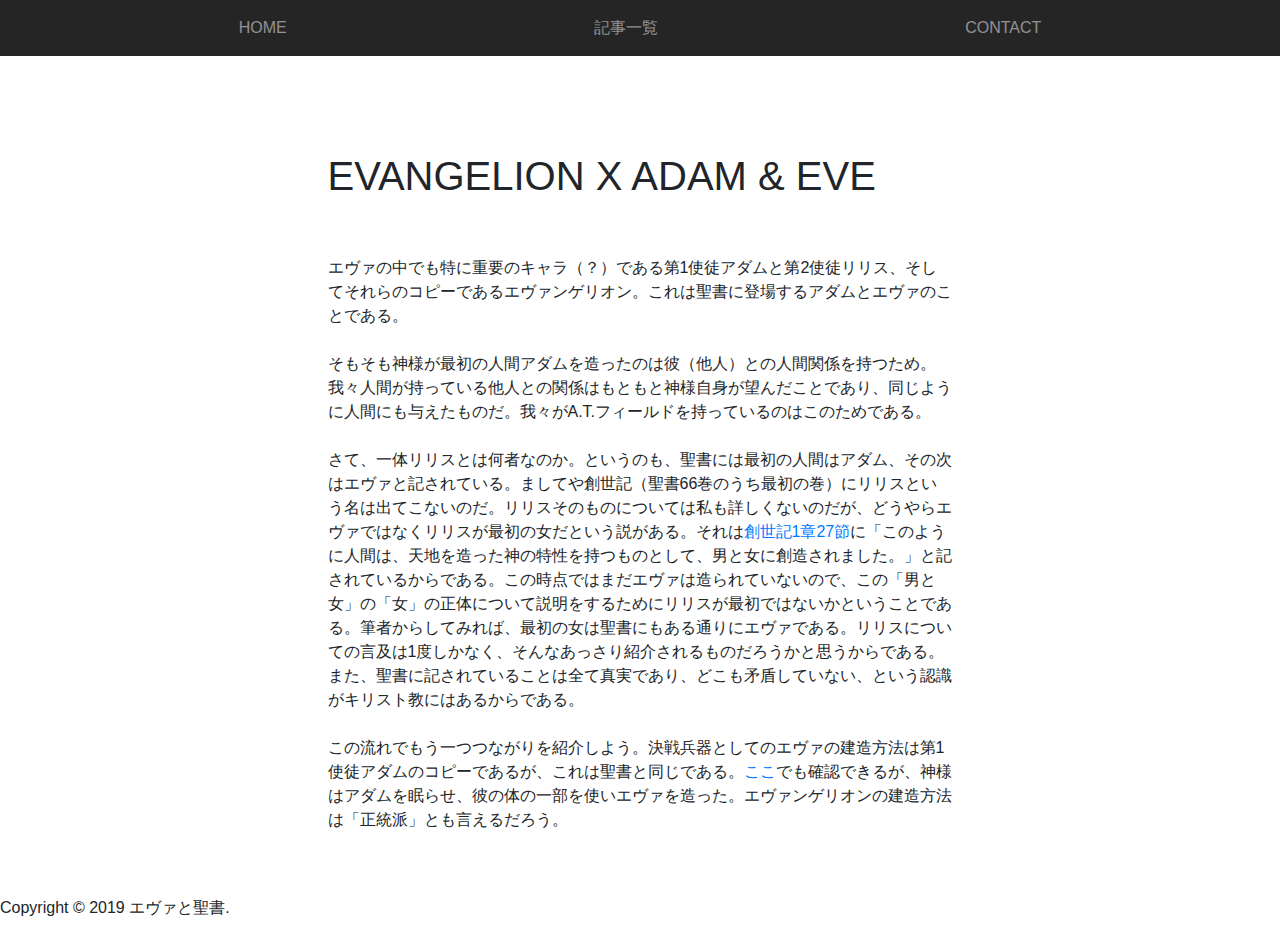
==== adam.html @ b1482bc8 "Update adam.html" ====
<!DOCTYPE html>
<html lang='ja'>

<head>

  <title>EVANGELION X ADAM & EVE</title>

  <meta charset='utf-8'>

   <link rel="stylesheet" href="https://stackpath.bootstrapcdn.com/bootstrap/4.3.1/css/bootstrap.min.css" integrity="sha384-ggOyR0iXCbMQv3Xipma34MD+dH/1fQ784/j6cY/iJTQUOhcWr7x9JvoRxT2MZw1T" crossorigin="anonymous">
  <script src="https://code.jquery.com/jquery-3.3.1.slim.min.js" integrity="sha384-q8i/X+965DzO0rT7abK41JStQIAqVgRVzpbzo5smXKp4YfRvH+8abtTE1Pi6jizo" crossorigin="anonymous"></script>
  <script src="https://stackpath.bootstrapcdn.com/bootstrap/4.3.1/js/bootstrap.min.js" integrity="sha384-JjSmVgyd0p3pXB1rRibZUAYoIIy6OrQ6VrjIEaFf/nJGzIxFDsf4x0xIM+B07jRM" crossorigin="anonymous"></script>
  <script src="https://cdnjs.cloudflare.com/ajax/libs/popper.js/1.14.7/umd/popper.min.js" integrity="sha384-UO2eT0CpHqdSJQ6hJty5KVphtPhzWj9WO1clHTMGa3JDZwrnQq4sF86dIHNDz0W1" crossorigin="anonymous"></script>
  <link rel='stylesheet' type='text/css' href='normal.css'>

</head>

<body>
<!-- Title and Navigation -->
  <nav class="navbar navbar-expand-lg navbar-dark" style='background-color: #252525;'>
    <div class="container">
        <button class="navbar-toggler" type="button" data-toggle="collapse" data-target="#navbar10">
            <span class="navbar-toggler-icon"></span>
        </button>
        <div class="navbar-collapse collapse" id="navbar10">
            <ul class="navbar-nav nav-fill w-100">
                <li class="nav-item">
                    <a class="nav-link" href="index.html">HOME</a>
                </li>
                <li class="nav-item">
                    <a class="nav-link" href="archive.html">記事一覧</a>
                </li>
                <li class="nav-item">
                    <a class="nav-link" href="contact.html">CONTACT</a>
                </li>
            </ul>
        </div>
    </div>
  </nav>

<!-- Content -->
  <div class='row'>
    <div class='offset-lg-3 col-lg-6 pt-5'>
      <h1 class='title'><br>EVANGELION X ADAM & EVE</h1>
    </div>
  </div>

  <div class='row'>
    <div class='offset-lg-3 col-lg-6 pt-5 pb-5'>
      <p class='content'> エヴァの中でも特に重要のキャラ（？）である第1使徒アダムと第2使徒リリス、そしてそれらのコピーであるエヴァンゲリオン。これは聖書に登場するアダムとエヴァのことである。<br><br>

        そもそも神様が最初の人間アダムを造ったのは彼（他人）との人間関係を持つため。我々人間が持っている他人との関係はもともと神様自身が望んだことであり、同じように人間にも与えたものだ。我々がA.T.フィールドを持っているのはこのためである。<br><br>

        さて、一体リリスとは何者なのか。というのも、聖書には最初の人間はアダム、その次はエヴァと記されている。ましてや創世記（聖書66巻のうち最初の巻）にリリスという名は出てこないのだ。リリスそのものについては私も詳しくないのだが、どうやらエヴァではなくリリスが最初の女だという説がある。それは<a  target='_blank' class='ex' href='https://www.biblegateway.com/passage/?search=genesis+1%3A27&version=JLB'>創世記1章27節</a>に「このように人間は、天地を造った神の特性を持つものとして、男と女に創造されました。」と記されているからである。この時点ではまだエヴァは造られていないので、この「男と女」の「女」の正体について説明をするためにリリスが最初ではないかということである。筆者からしてみれば、最初の女は聖書にもある通りにエヴァである。リリスについての言及は1度しかなく、そんなあっさり紹介されるものだろうかと思うからである。また、聖書に記されていることは全て真実であり、どこも矛盾していない、という認識がキリスト教にはあるからである。<br><br>

        この流れでもう一つつながりを紹介しよう。決戦兵器としてのエヴァの建造方法は第1使徒アダムのコピーであるが、これは聖書と同じである。<a target='_blank' class='ex' href='https://www.biblegateway.com/passage/?search=%E5%89%B5%E4%B8%96%E8%A8%98+2%3A21-22&version=JLB'>ここ</a>でも確認できるが、神様はアダムを眠らせ、彼の体の一部を使いエヴァを造った。エヴァンゲリオンの建造方法は「正統派」とも言えるだろう。
      </p>
    </div>
  </div>
<!-- Footer. Change year when applicable. -->
  <footer class='rlinet footer'>
    <p>Copyright © 2019 エヴァと聖書.</p>
  </footer>

</body>

</html>
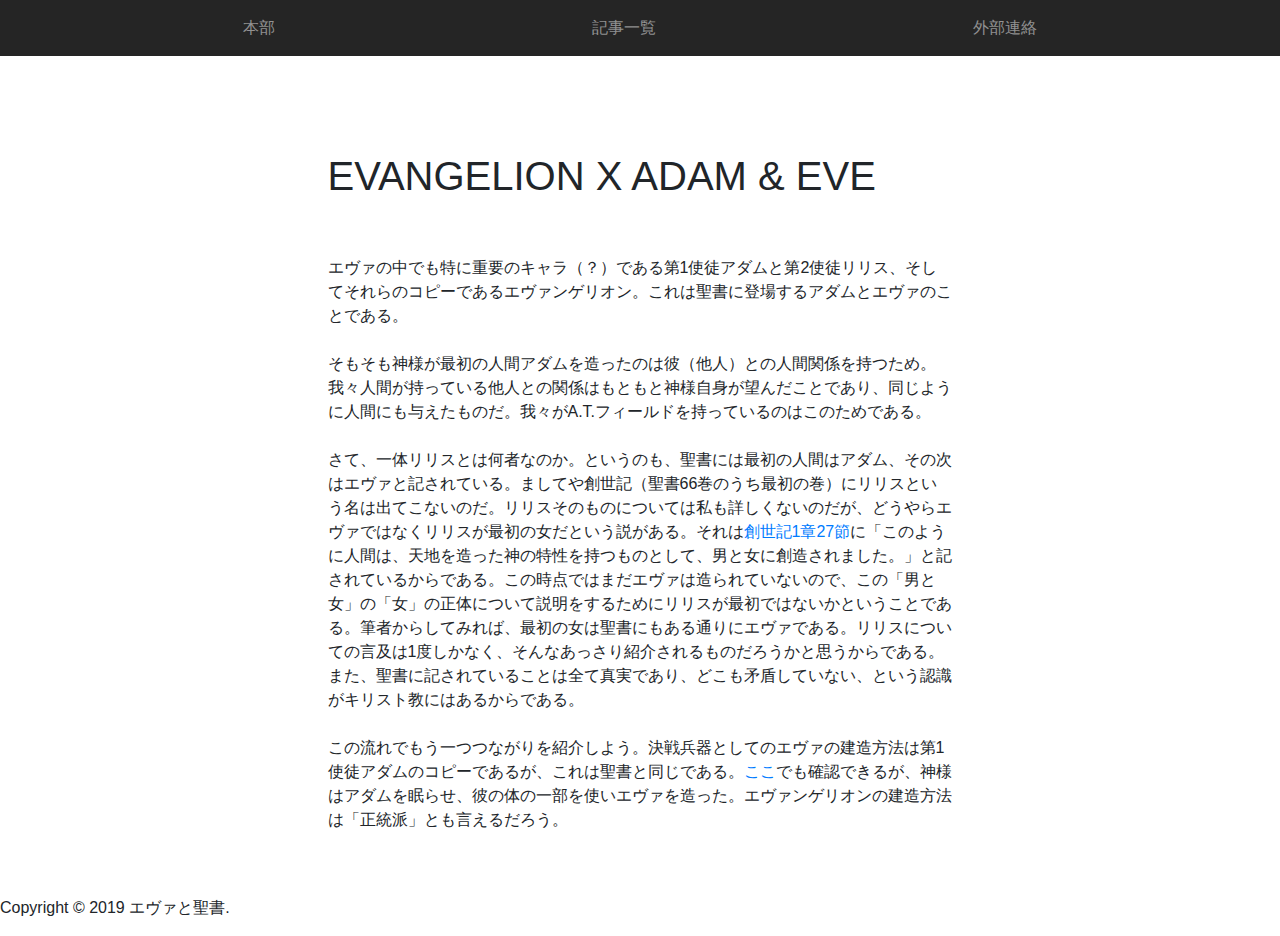
==== commit 288ab031: "Update adam.html" ====
--- a/adam.html
+++ b/adam.html
@@ -25,13 +25,13 @@
         <div class="navbar-collapse collapse" id="navbar10">
             <ul class="navbar-nav nav-fill w-100">
                 <li class="nav-item">
-                    <a class="nav-link" href="index.html">HOME</a>
+                    <a class="nav-link" href="index.html">本部</a>
                 </li>
                 <li class="nav-item">
                     <a class="nav-link" href="archive.html">記事一覧</a>
                 </li>
                 <li class="nav-item">
-                    <a class="nav-link" href="contact.html">CONTACT</a>
+                    <a class="nav-link" href="contact.html">外部連絡</a>
                 </li>
             </ul>
         </div>
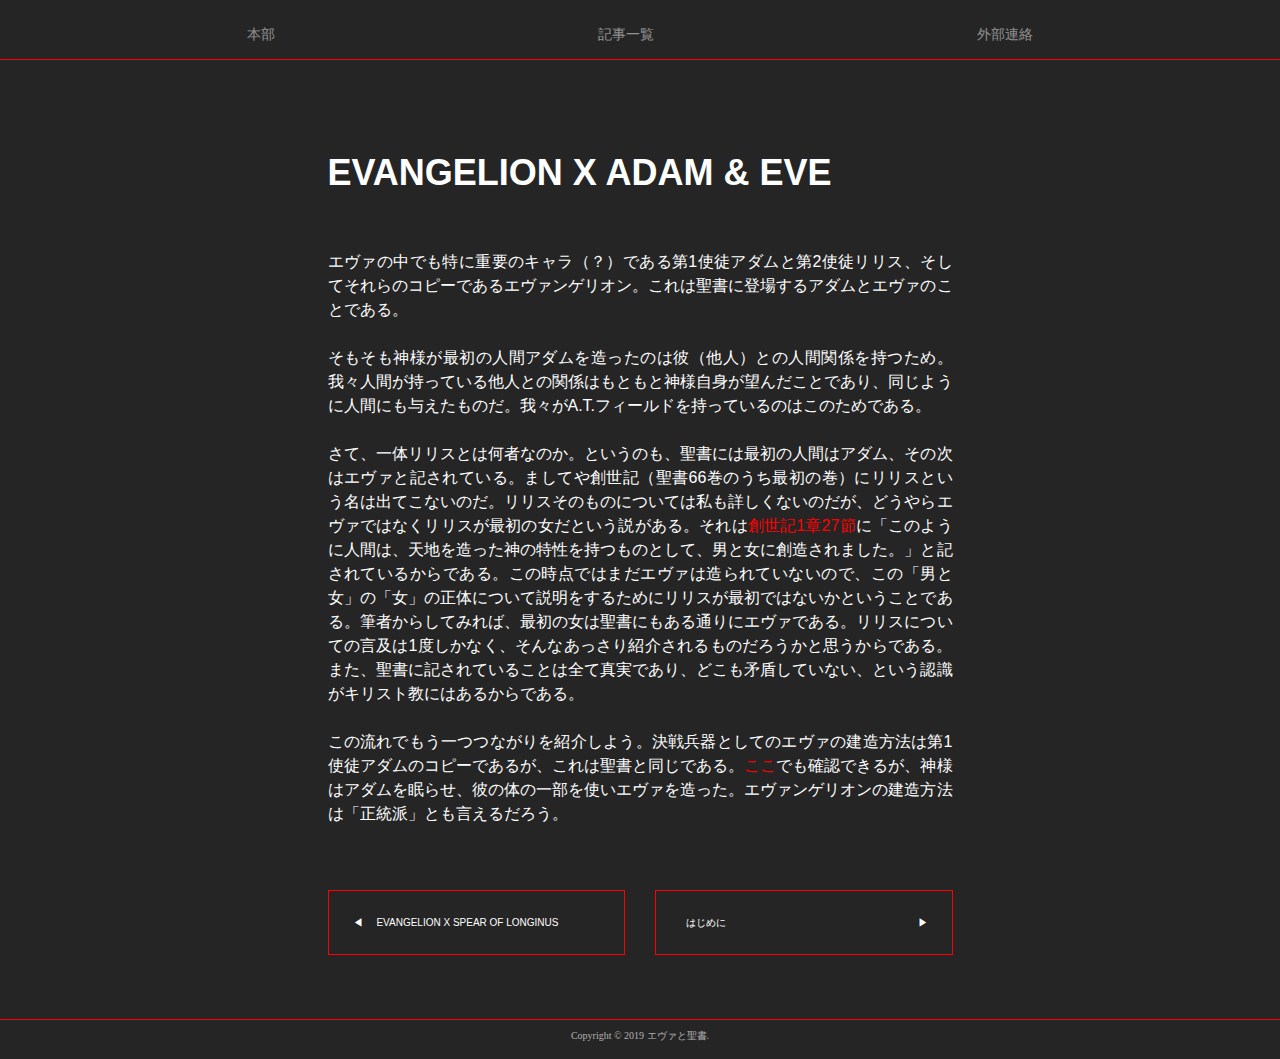
==== commit 33b1ebd4: "Update adam.html" ====
--- a/adam.html
+++ b/adam.html
@@ -7,11 +7,12 @@
 
   <meta charset='utf-8'>
 
-   <link rel="stylesheet" href="https://stackpath.bootstrapcdn.com/bootstrap/4.3.1/css/bootstrap.min.css" integrity="sha384-ggOyR0iXCbMQv3Xipma34MD+dH/1fQ784/j6cY/iJTQUOhcWr7x9JvoRxT2MZw1T" crossorigin="anonymous">
+  <link rel="stylesheet" href="https://stackpath.bootstrapcdn.com/bootstrap/4.3.1/css/bootstrap.min.css" integrity="sha384-ggOyR0iXCbMQv3Xipma34MD+dH/1fQ784/j6cY/iJTQUOhcWr7x9JvoRxT2MZw1T" crossorigin="anonymous">
   <script src="https://code.jquery.com/jquery-3.3.1.slim.min.js" integrity="sha384-q8i/X+965DzO0rT7abK41JStQIAqVgRVzpbzo5smXKp4YfRvH+8abtTE1Pi6jizo" crossorigin="anonymous"></script>
   <script src="https://stackpath.bootstrapcdn.com/bootstrap/4.3.1/js/bootstrap.min.js" integrity="sha384-JjSmVgyd0p3pXB1rRibZUAYoIIy6OrQ6VrjIEaFf/nJGzIxFDsf4x0xIM+B07jRM" crossorigin="anonymous"></script>
   <script src="https://cdnjs.cloudflare.com/ajax/libs/popper.js/1.14.7/umd/popper.min.js" integrity="sha384-UO2eT0CpHqdSJQ6hJty5KVphtPhzWj9WO1clHTMGa3JDZwrnQq4sF86dIHNDz0W1" crossorigin="anonymous"></script>
   <link rel='stylesheet' type='text/css' href='normal.css'>
+  <link rel="shortcut icon" href="favicon.ico" type="image/x-icon">
 
 </head>
 
@@ -57,6 +58,17 @@
       </p>
     </div>
   </div>
+  
+   <div class='row pb-5'>
+    <div class='offset-lg-3 col-lg-3'>
+      <a href='spear.html'><p class='rline p-4 next'><span style='text-align: left;'>◀</span>&nbsp;&nbsp;&nbsp;&nbsp;&nbsp;EVANGELION X SPEAR OF LONGINUS</p></a>
+    </div>
+
+    <div class='col-lg-3'>
+      <a href='first.html'><p class='rline p-4 next'>&nbsp;&nbsp;はじめに<span style='float:right;'>▶</span></p></a>
+    </div>
+   </div>
+
 <!-- Footer. Change year when applicable. -->
   <footer class='rlinet footer'>
     <p>Copyright © 2019 エヴァと聖書.</p>
--- a/normal.css
+++ b/normal.css
@@ -0,0 +1,113 @@
+html {
+  height: 100%;
+  overflow-x: hidden;
+}
+
+body {
+  background-color: #252525;
+  color: white;
+
+  min-height: 100%;
+  display: flex;
+  flex-direction: column;
+}
+
+
+.navbar-nav a {
+  font-size: 14px !important;
+  font-family: 'HiraMinPro-W6', 'MS Mincho', serif;
+  color: white;
+}
+
+.navbar {
+  max-height: 50px !important;
+  border-bottom: 1px solid #ff0000;
+  margin-top: 10px;
+}
+
+.jf {
+  font-family: 'HiraMinPro-W6', 'MS Mincho', serif;
+  font-weight: bold;
+}
+
+.title {
+  font-family: 'Arial', sans-serif;
+  color: white;
+  font-weight: bold;
+  font-size: 36px;
+}
+
+.headline {
+  font-family: 'Arial', sans-serif;
+  color: white;
+  font-weight: bold;
+  font-size: 24px;
+}
+
+.headcontent {
+  font-family: 'Arial', sans-serif;
+  color: #B4B4B4;
+  font-size: 12px;
+}
+
+.content {
+  font-family: 'Hiragina Kaku Gothic ProN','HiraKakuProN-W3', 'MS Gothic', sans-serif;
+  text-align: justify;
+  color: white;
+  font-size: 16px;
+}
+
+.rline {
+  border: 1px solid #ff0000;
+}
+
+.rlinet {
+  border-top: 1px solid #ff0000;
+}
+
+.rlineb {
+  border-bottom: 1px solid #ff0000;
+}
+
+.rlinel {
+  border-left: 5px solid #ff0000;
+}
+
+.next {
+  font-size: 10px;
+  font-family: sans-serif;
+}
+
+footer {
+  margin-top: auto;
+  background-color: #252525;
+  text-align: center;
+  font-size: 10px;
+  font-family: 'HiraMinPro-W6', 'MS Mincho', serif;
+  color: #B2B2B2;
+  padding-top: 8px;
+}
+
+.just {
+  text-align: justify;
+}
+
+a {
+  color: #ffffff;
+  text-decoration: none;
+}
+
+a:hover {
+  color: #B4B4B4;
+  text-decoration: none;
+}
+
+a.ex {
+  color: #ff0000;
+  text-decoration: none;
+}
+
+a.ex:hover {
+  color: #6E0000;
+  text-decoration: none;
+}
